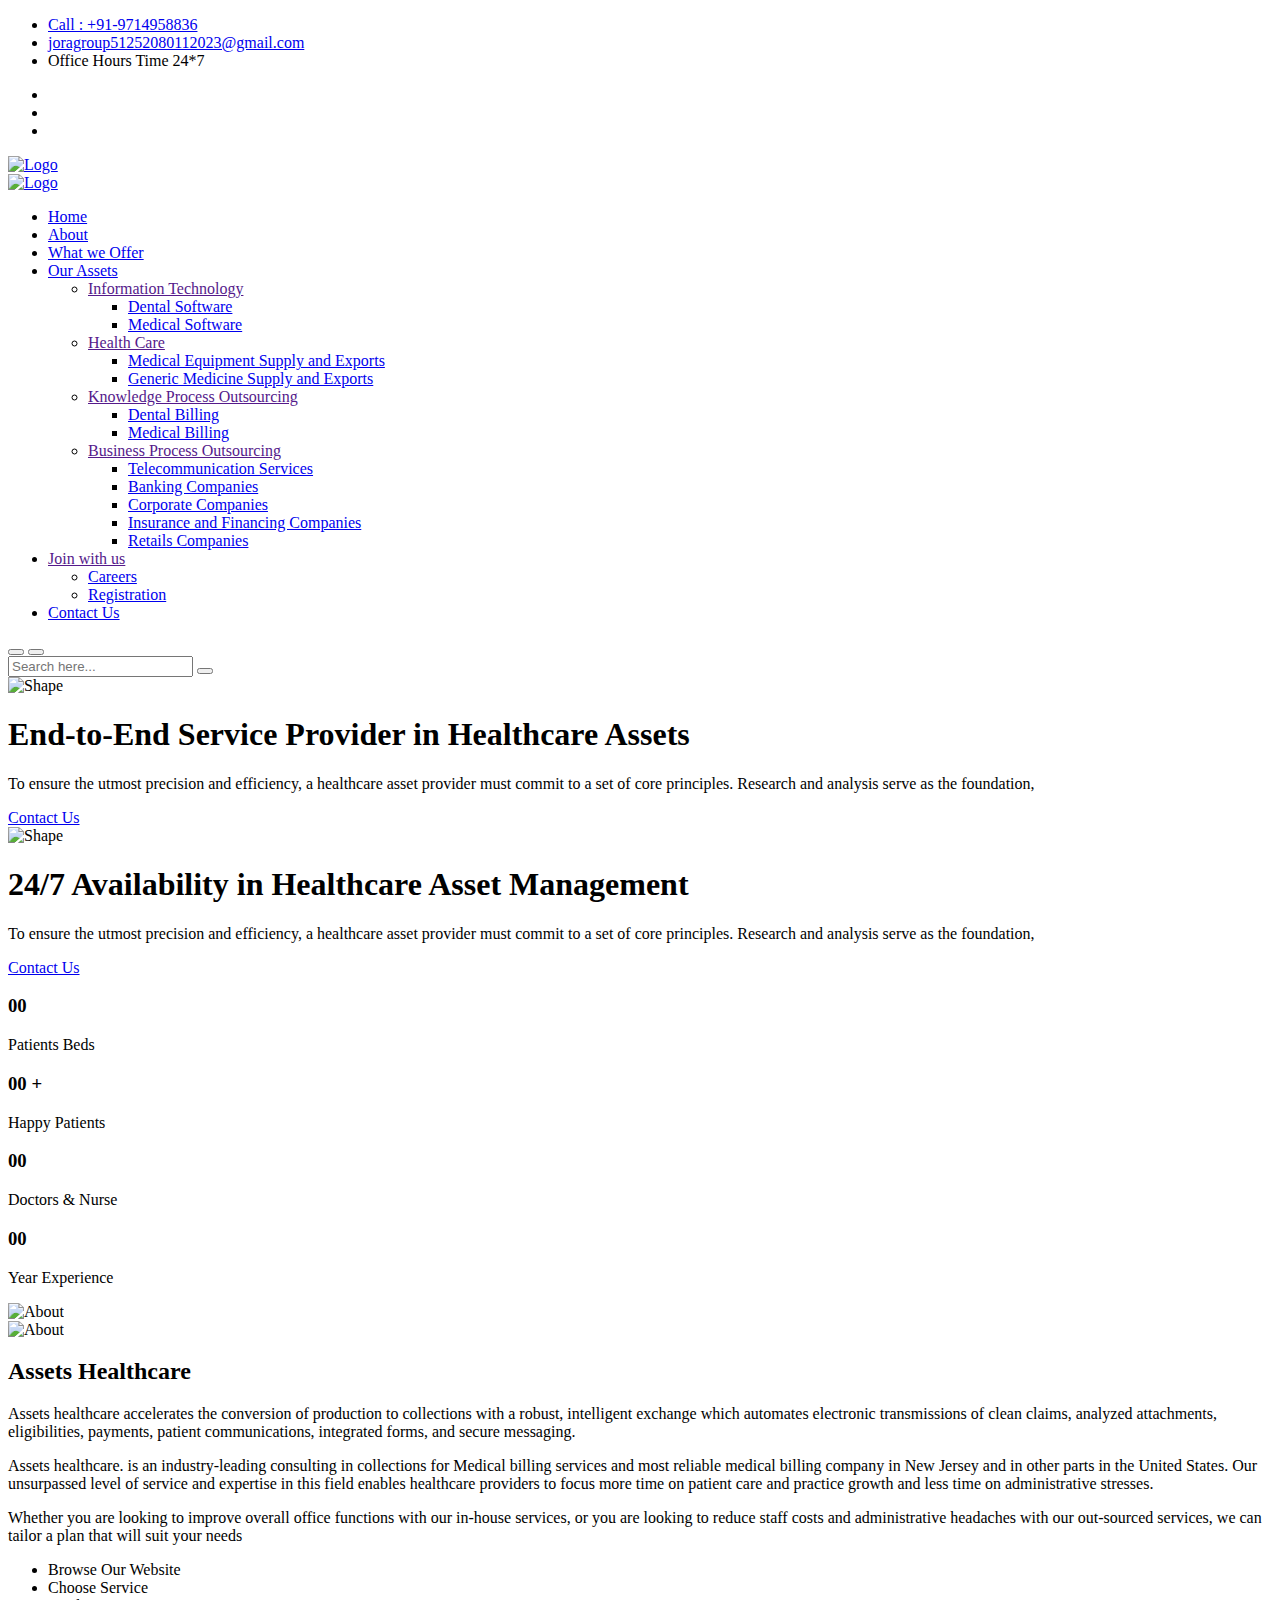
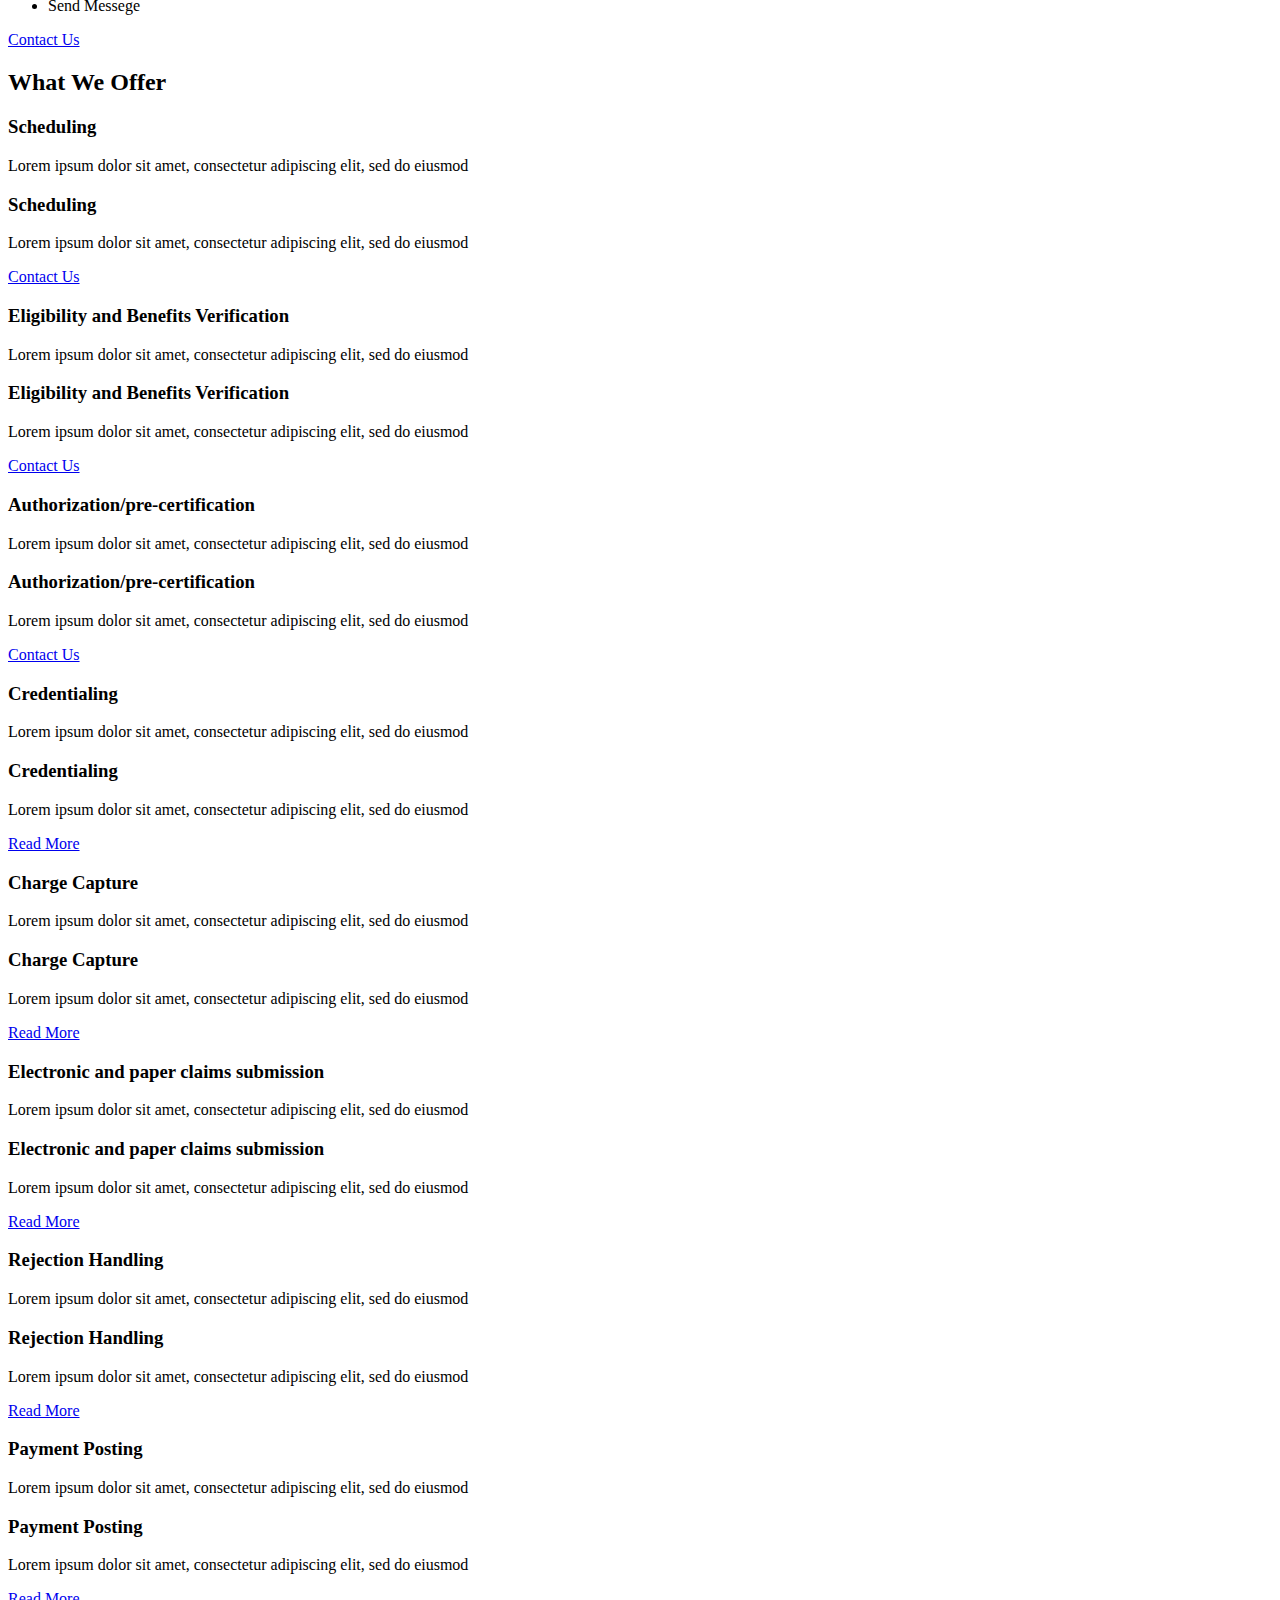
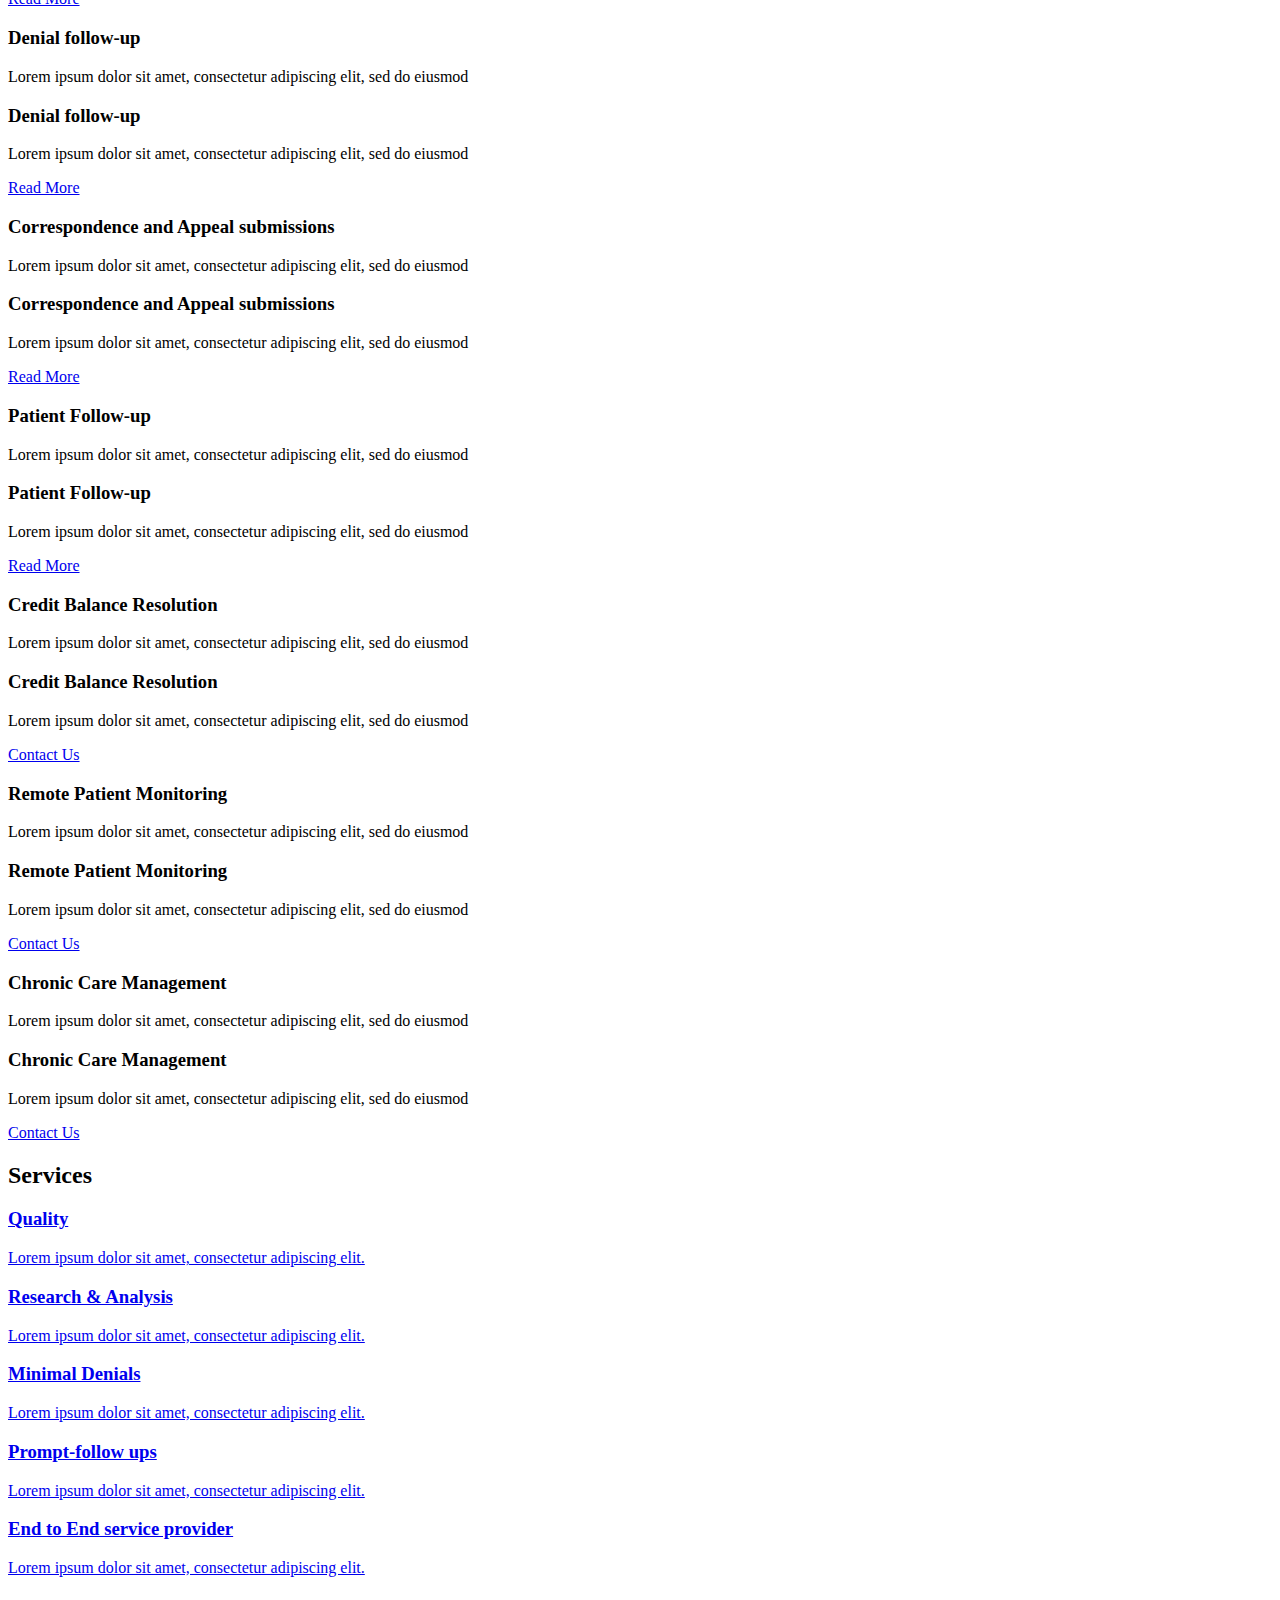
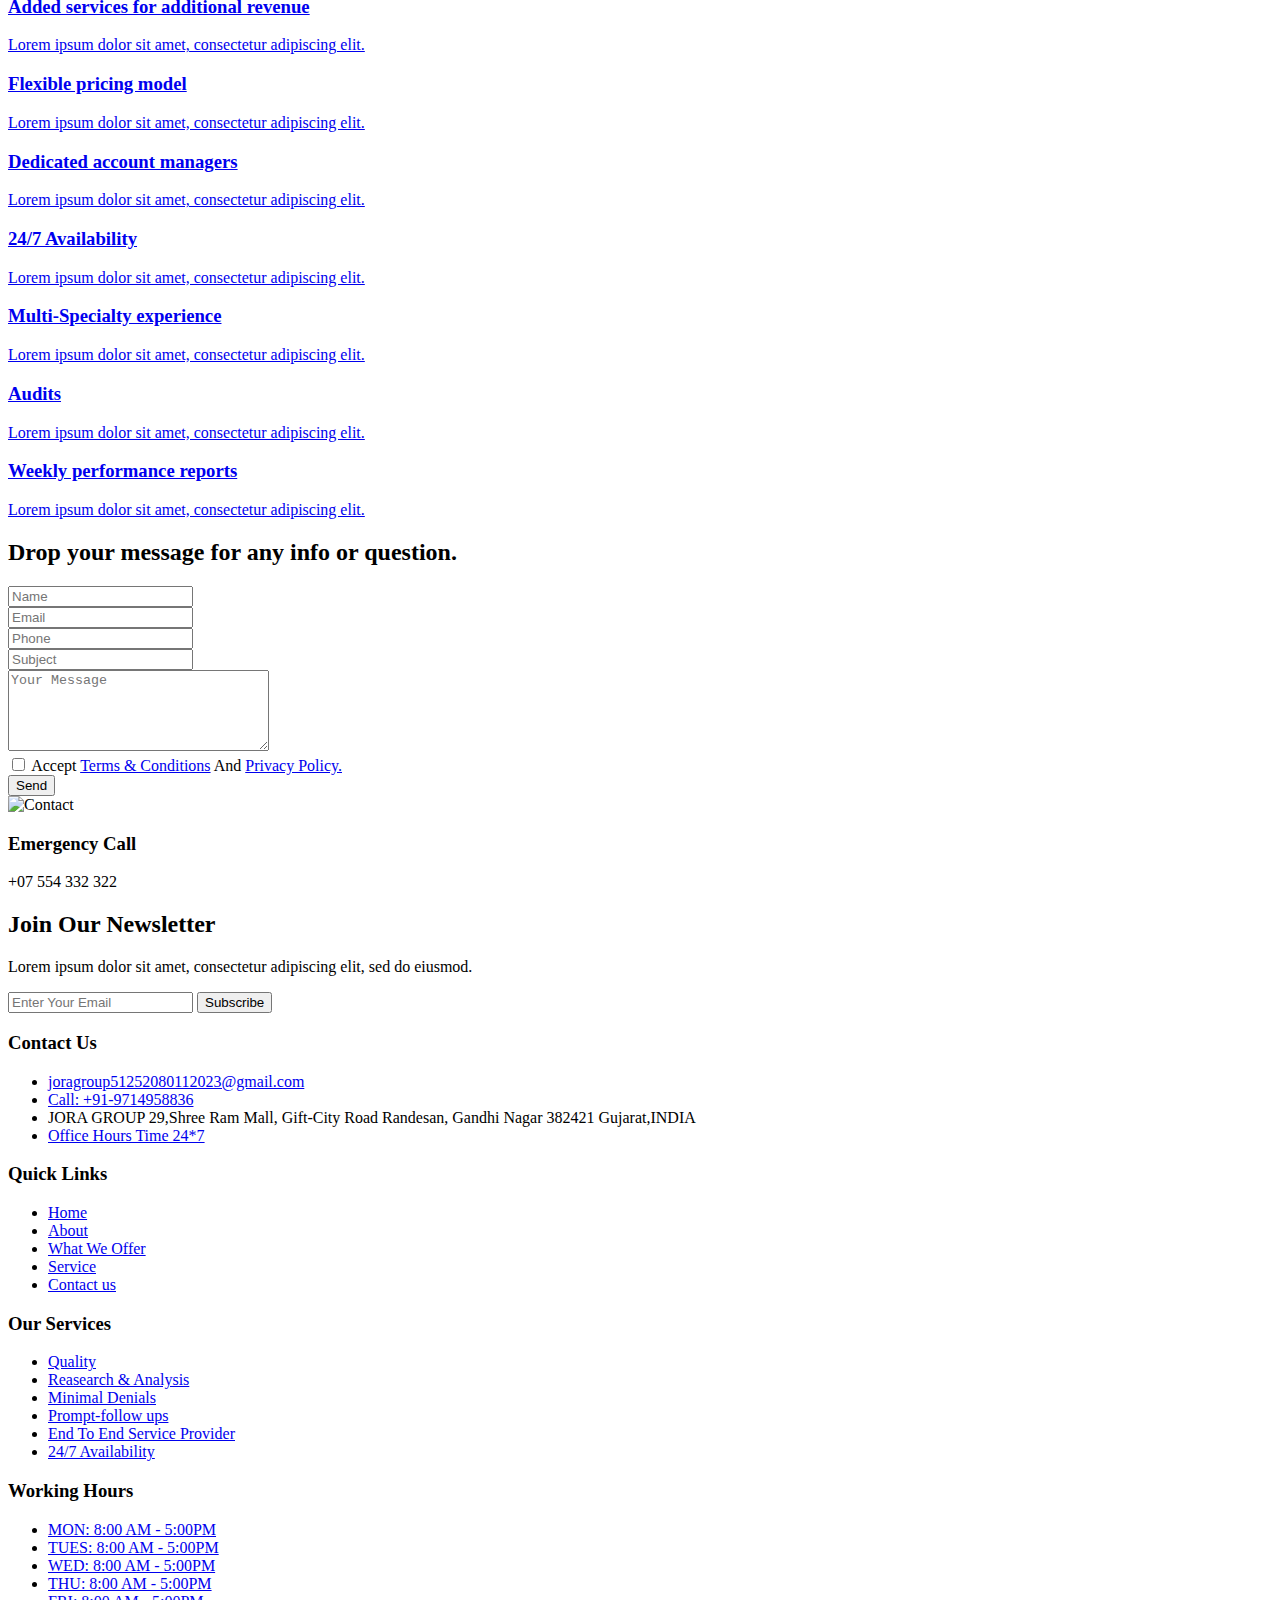
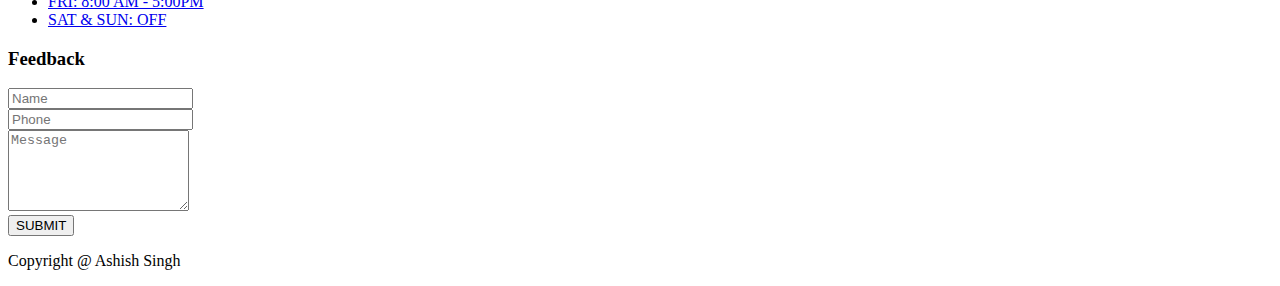
==== index.html @ f6fbd7a0 "Add files via upload" ====
<!DOCTYPE html>
<html lang="zxx">

<head>
    <meta charset="UTF-8">
    <meta name="viewport" content="width=device-width, initial-scale=1.0">

    <link rel="stylesheet" href="assets/css/bootstrap.min.css">

    <link rel="stylesheet" href="assets/css/owl.carousel.min.css">
    <link rel="stylesheet" href="assets/css/owl.theme.default.min.css">

    <link rel="stylesheet" href="assets/css/meanmenu.css">

    <link rel="stylesheet" href="assets/css/icofont.min.css">

    <link rel="stylesheet" href="assets/css/slick.min.css">
    <link rel="stylesheet" href="assets/css/slick-theme.min.css">

    <link rel="stylesheet" href="assets/css/magnific-popup.min.css">

    <link rel="stylesheet" href="assets/css/animate.min.css">

    <link rel="stylesheet" href="assets/css/odometer.min.css">

    <link rel="stylesheet" href="assets/css/style.css">

    <link rel="stylesheet" href="assets/css/responsive.css">

    <link rel="stylesheet" href="assets/css/theme-dark.css">
    <title>Assets Healthcare</title>
    <link rel="icon" type="image/png" href="assets/img/aessetLogo 2-1.png">
  
</head>

<body>

    <div class="loader">
        <div class="d-table">
            <div class="d-table-cell">
                <div class="spinner">
                    <div class="double-bounce1"></div>
                    <div class="double-bounce2"></div>
                </div>
            </div>
        </div>
    </div>


    <div class="header-top">
        <div class="container">
            <div class="row align-items-center">
                <div class="col-sm-9 col-lg-9">
                    <div class="header-top-item">
                        <div class="header-top-left">
                            <ul>
                                <li>
                                    <a href="tel:+07554332322">
                                        <i class="icofont-ui-call"></i>
                                        Call : +91-9714958836
                                    </a>
                                </li>
                                <li>
                                    <a
                                        href="https://templates.hibootstrap.com/cdn-cgi/l/email-protection#533b363f3f3c133e36372036257d303c3e">
                                        <i class="icofont-ui-message"></i>
                                        <span class="__cf_email__"
                                            data-cfemail="b1d9d4dddddef1dcd4d5c2d4c79fd2dedc">joragroup51252080112023@gmail.com</span>
                                    </a>
                                </li>
                                <li>
                                    <i class="icofont-ui-alarm"></i>
                                    Office Hours Time 24*7
                                </li>
                            </ul>
                        </div>
                    </div>
                </div>
                <div class="col-sm-3 col-lg-3">
                    <div class="header-top-item">
                        <div class="header-top-right">
                            <ul>
                                <li>
                                    <a href="#">
                                        <i class="icofont-facebook"></i>
                                    </a>
                                </li>
                                <li>
                                    <a href="#">
                                        <i class="icofont-twitter"></i>
                                    </a>
                                </li>
                                <li>
                                    <a href="#">
                                        <i class="icofont-pinterest"></i>
                                    </a>
                                </li>
                            </ul>
                        </div>
                    </div>
                </div>
            </div>
        </div>
    </div>


    <div class="navbar-area sticky-top">

        <div class="mobile-nav">
            <a href="index.html" class="logo">
                <img style="width: 136px;" src="assets/img/aessetLogo 2-1.png" alt="Logo">
            </a>
        </div>

        <div class="main-nav">
            <div class="container">
                <nav class="navbar navbar-expand-md navbar-light">
                    <a class="navbar-brand" href="index.html">
                        <img src="assets/img/aessetLogo 2-1.png" alt="Logo">
                    </a>
                    <div class="collapse navbar-collapse mean-menu" id="navbarSupportedContent">
                        <ul class="navbar-nav">
                            <li class="nav-item">
                                <a href="#home" class="nav-link  active">Home</a>
                            </li>
                            <li class="nav-item">
                                <a href="#about" class="nav-link">About</a>
                            </li>
                            <li class="nav-item">
                                <a href="#whatweoffer" class="nav-link">What we Offer</a>
                            </li>
                            <li class="nav-item">
                                <a href="#service" class="nav-link dropdown-toggle">Our Assets</a>
                                <ul class="dropdown-menu">
                                    <li class="nav-item">
                                        <a href="" class="nav-link">Information Technology</a>
                                        <ul class="dropdown-menu">
                                            <li>
                                                <a href="DentalSoftware.html" class="text-dark">Dental Software</a>
                                            </li>
                                            <li >
                                                <a href="MedicalSoftware.html" class="text-dark">Medical Software</a>
                                            </li>
                                        </ul>
                                    </li>
                                    <li class="nav-item">
                                        <a href="" class="nav-link">Health Care</a>
                                        <ul class="dropdown-menu">
                                            <li>
                                                <a href="MESE.html" class="text-dark">Medical Equipment Supply and Exports</a>
                                            </li>
                                            <li >
                                                <a href="GESE.html" class="text-dark">Generic Medicine Supply and Exports</a>
                                            </li>
                                        </ul>
                                    </li>
                                    <li class="nav-item">
                                <a href="" class="nav-link">Knowledge Process Outsourcing</a>
                                <ul class="dropdown-menu">
                                    <li class="nav-item">
                                        <a href="Dental-Billing.html" class="text-dark">Dental Billing</a>
                                    </li>
                                    <li class="nav-item">
                                        <a href="Medical-Billing.html" class="text-dark">Medical Billing</a>
                                    </li>
                                </ul>
                            </li>
                                    <li class="nav-item">
                                <a href="" class="nav-link">Business Process Outsourcing</a>
                                <ul class="dropdown-menu">
                                    <li class="nav-item">
                                        <a href="TeleCom.html" class="text-dark">Telecommunication Services</a>
                                    </li>
                                    <li class="nav-item">
                                        <a href="Banking.html"  class="text-dark">Banking Companies</a>
                                    </li>
                                     <li class="nav-item">
                                        <a href="Corporate.html"  class="text-dark">Corporate Companies</a>
                                    </li>
                                     <li class="nav-item">
                                        <a href="Insurance.html" class="text-dark">Insurance and Financing Companies</a>
                                    </li>
                                     <li class="nav-item">
                                        <a href="Retail.html"  class="text-dark">Retails Companies</a>
                                    </li>
                                </ul>
                            </li>
                                </ul>
                                 <li class="nav-item">
                                        <a href="" class="nav-link">Join with us</a>
                                        <ul class="dropdown-menu">
                                            <li>
                                                <a href="Careers.html" class="nav-link">Careers</a>
                                            </li>
                                            <li >
                                                <a href="Registration.html" class="nav-link">Registration</a>
                                            </li>
                                        </ul>
                                    </li>
                                <!-- <li class="nav-item">
                                <a href="#" class="nav-link dropdown-toggle">Services</a>
                                <ul class="dropdown-menu">
                                    <li class="nav-item">
                                        <a href="service.html" class="nav-link">Service</a>
                                    </li>
                                    <li class="nav-item">
                                        <a href="service-details.html" class="nav-link">Service Details</a>
                                    </li>
                                </ul>
                            </li> -->
                                <!-- <li class="nav-item">
                                <a href="#" class="nav-link dropdown-toggle">Doctor</a>
                                <ul class="dropdown-menu">
                                    <li class="nav-item">
                                        <a href="doctor.html" class="nav-link">Doctor</a>
                                    </li>
                                    <li class="nav-item">
                                        <a href="doctor-details.html" class="nav-link">Doctor Details</a>
                                    </li>
                                </ul>
                            </li> -->
                                <!-- <li class="nav-item">
                                <a href="#" class="nav-link dropdown-toggle">Blog</a>
                                <ul class="dropdown-menu">
                                    <li class="nav-item">
                                        <a href="blog.html" class="nav-link">Blog</a>
                                    </li>
                                    <li class="nav-item">
                                        <a href="blog-details.html" class="nav-link">Blog Details</a>
                                    </li>
                                </ul>
                            </li> -->
                            <li class="nav-item">
                                <a href="#contact_in_footer" class="nav-link">Contact Us</a>
                            </li>
                        </ul>
                        <div class="nav-srh">
                            <div class="search-toggle">
                                <button class="search-icon icon-search"><i class="icofont-search-1"></i></button>
                                <button class="search-icon icon-close"><i class="icofont-close"></i></button>
                            </div>
                            <div class="search-area">
                                <form>
                                    <input type="text" class="src-input" id="search-terms"
                                        placeholder="Search here..." />
                                    <button type="submit" name="submit" value="Go" class="search-icon"><i
                                            class="icofont-search-1"></i></button>
                                </form>
                            </div>
                        </div>
                    </div>
                </nav>
            </div>
        </div>
    </div>

    <div class="home-slider owl-theme owl-carousel" id="home">
        <div class="slider-item slider-item-img">
            <div class="d-table">
                <div class="d-table-cell">
                    <div class="container">
                        <div class="slider-text">
                            <div class="slider-shape">
                                <img src="assets/img/home-one/home-slider/1.png" alt="Shape">
                            </div>
                            <h1>End-to-End Service Provider in Healthcare Assets</h1>
                            <p>To ensure the utmost precision and efficiency, a healthcare asset provider must commit to
                                a set of core principles. Research and analysis serve as the foundation,</p>
                            <div class="common-btn">
                                <a href="#contact">Contact Us</a>
                            </div>
                        </div>
                    </div>
                </div>
            </div>
        </div>
        <div class="slider-item slider-item-img">
            <div class="d-table">
                <div class="d-table-cell">
                    <div class="container">
                        <div class="slider-text">
                            <div class="slider-shape-two">
                                <img src="assets/img/home-one/home-slider/2.png" alt="Shape">
                            </div>
                            <h1>24/7 Availability in Healthcare Asset Management</h1>
                            <p>To ensure the utmost precision and efficiency, a healthcare asset provider must commit to
                                a set of core principles. Research and analysis serve as the foundation,</p>
                            <div class="common-btn">
                                <a href="#contact">Contact Us</a>
                            </div>
                        </div>
                    </div>
                </div>
            </div>
        </div>
    </div>


    <div class="counter-area">
        <div class="container">
            <div class="row counter-bg">
                <div class="col-sm-6 col-md-3 col-lg-3">
                    <div class="counter-item">
                        <i class="icofont-patient-bed"></i>
                        <h3>
                            <span class="odometer" data-count="850">00</span>
                        </h3>
                        <p>Patients Beds</p>
                    </div>
                </div>
                <div class="col-sm-6 col-md-3 col-lg-3">
                    <div class="counter-item">
                        <i class="icofont-people"></i>
                        <h3>
                            <span class="odometer" data-count="2500">00</span>
                            <span class="target">+</span>
                        </h3>
                        <p>Happy Patients</p>
                    </div>
                </div>
                <div class="col-sm-6 col-md-3 col-lg-3">
                    <div class="counter-item">
                        <i class="icofont-doctor-alt"></i>
                        <h3>
                            <span class="odometer" data-count="750">00</span>
                        </h3>
                        <p>Doctors & Nurse</p>
                    </div>
                </div>
                <div class="col-sm-6 col-md-3 col-lg-3">
                    <div class="counter-item">
                        <i class="icofont-badge"></i>
                        <h3>
                            <span class="odometer" data-count="18">00</span>
                        </h3>
                        <p>Year Experience</p>
                    </div>
                </div>
            </div>
        </div>
    </div>


    <div id="about" class="about-area pt-100 pb-70">
        <div class="container">
            <div class="row align-items-center">
                <div class="col-lg-6">
                    <div class="about-item">
                        <div class="about-left">
                            <img src="assets/img/home-one/4.jpg" alt="About">
                        </div>
                    </div>
                </div>
                <div class="col-lg-6">
                    <div class="about-item about-right">
                        <img src="assets/img/home-one/5.png" alt="About">
                        <h2>Assets Healthcare</h2>
                        <p>Assets healthcare accelerates the conversion of production to collections with a robust,
                            intelligent exchange which automates electronic transmissions of clean claims, analyzed
                            attachments, eligibilities, payments, patient communications, integrated forms, and secure
                            messaging.</p>
                        <p>Assets healthcare. is an industry-leading consulting in collections for Medical billing
                            services and most reliable medical billing company in New Jersey and in other parts in the
                            United States. Our unsurpassed level of service and expertise in this field enables
                            healthcare providers to focus more time on patient care and practice growth and less time on
                            administrative stresses.</p>
                        <p>Whether you are looking to improve overall office functions with our in-house services, or
                            you are looking to reduce staff costs and administrative headaches with our out-sourced
                            services, we can tailor a plan that will suit your needs</p>
                        <ul>
                            <li>
                                <i class="icofont-check-circled"></i>
                                Browse Our Website
                            </li>
                            <li>
                                <i class="icofont-check-circled"></i>
                                Choose Service
                            </li>
                            <li>
                                <i class="icofont-check-circled"></i>
                                Send Messege
                            </li>
                        </ul>
                        <a href="#contact">Contact Us</a>
                    </div>
                </div>
            </div>
        </div>
    </div>


    <section id="whatweoffer" class="services-area pb-70">
        <div class="container">
            <div class="section-title">
                <h2>What We Offer</h2>
            </div>
            <div class="row">
                <div class="col-sm-6 col-lg-3 wow fadeInUp" data-wow-delay=".3s">
                    <div class="service-item">
                        <div class="service-front">
                            <i class="icofont-calendar"></i>
                            <h3>Scheduling</h3>
                            <p>Lorem ipsum dolor sit amet, consectetur adipiscing elit, sed do eiusmod</p>
                        </div>
                        <div class="service-end">
                            <i class="icofont-calendar"></i>
                            <h3>Scheduling</h3>
                            <p>Lorem ipsum dolor sit amet, consectetur adipiscing elit, sed do eiusmod</p>
                            <a href="#contact">Contact Us</a>
                        </div>
                    </div>
                </div>
                <div class="col-sm-6 col-lg-3 wow fadeInUp" data-wow-delay=".5s">
                    <div class="service-item">
                        <div class="service-front">
                            <i class="icofont-prescription"></i>
                            <h3>Eligibility and Benefits Verification</h3>
                            <p>Lorem ipsum dolor sit amet, consectetur adipiscing elit, sed do eiusmod</p>
                        </div>
                        <div class="service-end">
                            <i class="icofont-prescription"></i>
                            <h3>Eligibility and Benefits Verification</h3>
                            <p>Lorem ipsum dolor sit amet, consectetur adipiscing elit, sed do eiusmod</p>
                            <a href="#contact">Contact Us</a>
                        </div>
                    </div>
                </div>
                <div class="col-sm-6 col-lg-3 wow fadeInUp" data-wow-delay=".7s">
                    <div class="service-item">
                        <div class="service-front">
                            <i class="icofont-patient-file"></i>
                            <h3>Authorization/pre-certification</h3>
                            <p>Lorem ipsum dolor sit amet, consectetur adipiscing elit, sed do eiusmod</p>
                        </div>
                        <div class="service-end">
                            <i class="icofont-patient-file"></i>
                            <h3>Authorization/pre-certification</h3>
                            <p>Lorem ipsum dolor sit amet, consectetur adipiscing elit, sed do eiusmod</p>
                            <a href="#contact">Contact Us</a>
                        </div>
                    </div>
                </div>
                <div class="col-sm-6 col-lg-3 wow fadeInUp" data-wow-delay=".9s">
                    <div class="service-item">
                        <div class="service-front">
                            <i class="icofont-concrete5"></i>
                            <h3>Credentialing</h3>
                            <p>Lorem ipsum dolor sit amet, consectetur adipiscing elit, sed do eiusmod</p>
                        </div>
                        <div class="service-end">
                            <i class="icofont-concrete5"></i>
                            <h3>Credentialing</h3>
                            <p>Lorem ipsum dolor sit amet, consectetur adipiscing elit, sed do eiusmod</p>
                            <a href="#contact">Read More</a>
                        </div>
                    </div>
                </div>
                <div class="col-sm-6 col-lg-3 wow fadeInUp" data-wow-delay=".3s">
                    <div class="service-item">
                        <div class="service-front">
                            <i class="icofont-charging"></i>
                            <h3>Charge Capture</h3>
                            <p>Lorem ipsum dolor sit amet, consectetur adipiscing elit, sed do eiusmod</p>
                        </div>
                        <div class="service-end">
                            <i class="icofont-charging"></i>
                            <h3>Charge Capture</h3>
                            <p>Lorem ipsum dolor sit amet, consectetur adipiscing elit, sed do eiusmod</p>
                            <a href="service-details.html">Read More</a>
                        </div>
                    </div>
                </div>
                <div class="col-sm-6 col-lg-3 wow fadeInUp" data-wow-delay=".5s">
                    <div class="service-item">
                        <div class="service-front">
                            <i class="icofont-paper"></i>
                            <h3>Electronic and paper claims submission</h3>
                            <p>Lorem ipsum dolor sit amet, consectetur adipiscing elit, sed do eiusmod</p>
                        </div>
                        <div class="service-end">
                            <i class="icofont-paper"></i>
                            <h3>Electronic and paper claims submission</h3>
                            <p>Lorem ipsum dolor sit amet, consectetur adipiscing elit, sed do eiusmod</p>
                            <a href="#contact">Read More</a>
                        </div>
                    </div>
                </div>
                <div class="col-sm-6 col-lg-3 wow fadeInUp" data-wow-delay=".7s">
                    <div class="service-item">
                        <div class="service-front">
                            <i class="icofont-hand-power"></i>

                            <h3>Rejection Handling</h3>
                            <p>Lorem ipsum dolor sit amet, consectetur adipiscing elit, sed do eiusmod</p>
                        </div>
                        <div class="service-end">
                            <i class="icofont-hand-power"></i>
                            <h3>Rejection Handling</h3>
                            <p>Lorem ipsum dolor sit amet, consectetur adipiscing elit, sed do eiusmod</p>
                            <a href="#contact">Read More</a>
                        </div>
                    </div>
                </div>
                <div class="col-sm-6 col-lg-3 wow fadeInUp" data-wow-delay=".9s">
                    <div class="service-item">
                        <div class="service-front">
                            <i class="icofont-quill-pen"></i>
                            <h3>Payment Posting</h3>
                            <p>Lorem ipsum dolor sit amet, consectetur adipiscing elit, sed do eiusmod</p>
                        </div>
                        <div class="service-end">
                            <i class="icofont-quill-pen"></i>
                            <h3>Payment Posting</h3>
                            <p>Lorem ipsum dolor sit amet, consectetur adipiscing elit, sed do eiusmod</p>
                            <a href="#contact">Read More</a>
                        </div>
                    </div>
                </div>
                <div class="col-sm-6 col-lg-3 wow fadeInUp" data-wow-delay=".9s">
                    <div class="service-item">
                        <div class="service-front">
                            <i class="icofont-runner"></i>
                            <h3>Denial follow-up</h3>
                            <p>Lorem ipsum dolor sit amet, consectetur adipiscing elit, sed do eiusmod</p>
                        </div>
                        <div class="service-end">
                            <i class="icofont-runner"></i>
                            <h3>Denial follow-up</h3>
                            <p>Lorem ipsum dolor sit amet, consectetur adipiscing elit, sed do eiusmod</p>
                            <a href="#contact">Read More</a>
                        </div>
                    </div>
                </div>
                <div class="col-sm-6 col-lg-3 wow fadeInUp" data-wow-delay=".9s">
                    <div class="service-item">
                        <div class="service-front">
                            <i class="icofont-ambulance-cross"></i>
                            <h3>Correspondence and Appeal submissions</h3>
                            <p>Lorem ipsum dolor sit amet, consectetur adipiscing elit, sed do eiusmod</p>
                        </div>
                        <div class="service-end">
                            <i class="icofont-ambulance-cross"></i>
                            <h3>Correspondence and Appeal submissions</h3>
                            <p>Lorem ipsum dolor sit amet, consectetur adipiscing elit, sed do eiusmod</p>
                            <a href="#contact">Read More</a>
                        </div>
                    </div>
                </div>
                <div class="col-sm-6 col-lg-3 wow fadeInUp" data-wow-delay=".9s">
                    <div class="service-item">
                        <div class="service-front">
                            <i class="icofont-ambulance-cross"></i>
                            <h3>Patient Follow-up</h3>
                            <p>Lorem ipsum dolor sit amet, consectetur adipiscing elit, sed do eiusmod</p>
                        </div>
                        <div class="service-end">
                            <i class="icofont-ambulance-cross"></i>
                            <h3>Patient Follow-up</h3>
                            <p>Lorem ipsum dolor sit amet, consectetur adipiscing elit, sed do eiusmod</p>
                            <a href="#contact">Read More</a>
                        </div>
                    </div>
                </div>
                <div class="col-sm-6 col-lg-3 wow fadeInUp" data-wow-delay=".9s">
                    <div class="service-item">
                        <div class="service-front">
                            <i class="icofont-ambulance-cross"></i>
                            <h3>Credit Balance Resolution</h3>
                            <p>Lorem ipsum dolor sit amet, consectetur adipiscing elit, sed do eiusmod</p>
                        </div>
                        <div class="service-end">
                            <i class="icofont-ambulance-cross"></i>
                            <h3>Credit Balance Resolution</h3>
                            <p>Lorem ipsum dolor sit amet, consectetur adipiscing elit, sed do eiusmod</p>
                            <a href="#contact">Contact Us</a>
                        </div>
                    </div>
                </div>
                <div class="col-sm-6 col-lg-3 wow fadeInUp" data-wow-delay=".9s">
                    <div class="service-item">
                        <div class="service-front">
                            <i class="icofont-ambulance-cross"></i>
                            <h3>Remote Patient Monitoring</h3>
                            <p>Lorem ipsum dolor sit amet, consectetur adipiscing elit, sed do eiusmod</p>
                        </div>
                        <div class="service-end">
                            <i class="icofont-ambulance-cross"></i>
                            <h3>Remote Patient Monitoring</h3>
                            <p>Lorem ipsum dolor sit amet, consectetur adipiscing elit, sed do eiusmod</p>
                            <a href="#contact">Contact Us</a>
                        </div>
                    </div>
                </div>
                <div class="col-sm-6 col-lg-3 wow fadeInUp" data-wow-delay=".9s">
                    <div class="service-item">
                        <div class="service-front">
                            <i class="icofont-ambulance-cross"></i>
                            <h3>Chronic Care Management</h3>
                            <p>Lorem ipsum dolor sit amet, consectetur adipiscing elit, sed do eiusmod</p>
                        </div>
                        <div class="service-end">
                            <i class="icofont-ambulance-cross"></i>
                            <h3>Chronic Care Management</h3>
                            <p>Lorem ipsum dolor sit amet, consectetur adipiscing elit, sed do eiusmod</p>
                            <a href="#contact">Contact Us</a>
                        </div>
                    </div>
                </div>
            </div>
        </div>
    </section>


    <section id="service" class="expertise-area pb-70">
        <div class="container">
            <div class="section-title">
                <h2>Services</h2>
            </div>
            <div class="row align-items-center">
                <div class="col-lg-12">
                    <div class="expertise-item">
                        <div class="row">
                            <div class="col-sm-3 col-lg-3 wow fadeInUp" data-wow-delay=".3s">
                                <a href="blog-details.html">
                                    <div class="expertise-inner">
                                        <i class="icofont-doctor-alt"></i>
                                        <h3>Quality</h3>
                                        <p>Lorem ipsum dolor sit amet, consectetur adipiscing elit.</p>
                                    </div>
                                </a>
                            </div>
                            <div class="col-sm-3 col-lg-3 wow fadeInUp" data-wow-delay=".5s">
                                <a href="blog-details.html">
                                    <div class="expertise-inner">
                                        <i class="icofont-search"></i>
                                        <h3>Research & Analysis</h3>
                                        <p>Lorem ipsum dolor sit amet, consectetur adipiscing elit.</p>
                                    </div>
                                </a>
                            </div>
                            <div class="col-sm-3 col-lg-3 wow fadeInUp" data-wow-delay=".3s">
                                <a href="blog-details.html">
                                    <div class="expertise-inner">
                                        <i class="icofont-network"></i>
                                        <h3>Minimal Denials</h3>
                                        <p>Lorem ipsum dolor sit amet, consectetur adipiscing elit.</p>
                                    </div>
                                </a>
                            </div>
                            <div class="col-sm-3 col-lg-3 wow fadeInUp" data-wow-delay=".5s">
                                <a href="blog-details.html">
                                    <div class="expertise-inner">
                                        <i class="icofont-ambulance-cross"></i>
                                        <h3>Prompt-follow ups</h3>
                                        <p>Lorem ipsum dolor sit amet, consectetur adipiscing elit.</p>
                                    </div>
                                </a>
                            </div>
                            <div class="col-sm-3 col-lg-3 wow fadeInUp" data-wow-delay=".3s">
                                <a href="blog-details.html">
                                    <div class="expertise-inner">
                                        <i class="icofont-doctor-alt"></i>
                                        <h3>End to End service provider</h3>
                                        <p>Lorem ipsum dolor sit amet, consectetur adipiscing elit.</p>
                                    </div>
                                </a>
                            </div>
                            <div class="col-sm-3 col-lg-3 wow fadeInUp" data-wow-delay=".5s">
                                <a href="blog-details.html">
                                    <div class="expertise-inner">
                                        <i class="icofont-law-document"></i>
                                        <h3>Added services for additional revenue</h3>
                                        <p>Lorem ipsum dolor sit amet, consectetur adipiscing elit.</p>
                                    </div>
                                </a>
                            </div>
                            <div class="col-sm-3 col-lg-3 wow fadeInUp" data-wow-delay=".3s">
                                <a href="blog-details.html">
                                    <div class="expertise-inner">
                                        <i class="icofont-price"></i>
                                        <h3>Flexible pricing model</h3>
                                        <p>Lorem ipsum dolor sit amet, consectetur adipiscing elit.</p>
                                    </div>
                                </a>
                            </div>
                            <div class="col-sm-3 col-lg-3 wow fadeInUp" data-wow-delay=".5s">
                                <a href="blog-details.html">
                                    <div class="expertise-inner">
                                        <i class="icofont-manage-user"></i>
                                        <h3>Dedicated account managers</h3>
                                        <p>Lorem ipsum dolor sit amet, consectetur adipiscing elit.</p>
                                    </div>
                                </a>
                            </div>
                            <div class="col-sm-3 col-lg-3 wow fadeInUp" data-wow-delay=".5s">
                                <a href="blog-details.html">
                                    <div class="expertise-inner">
                                        <i class="icofont-ambulance-cross"></i>
                                        <h3>24/7 Availability</h3>
                                        <p>Lorem ipsum dolor sit amet, consectetur adipiscing elit.</p>
                                    </div>
                                </a>
                            </div>
                            <div class="col-sm-3 col-lg-3 wow fadeInUp" data-wow-delay=".5s">
                                <a href="blog-details.html">
                                    <div class="expertise-inner">
                                        <i class="icofont-ambulance-cross"></i>
                                        <h3>Multi-Specialty experience</h3>
                                        <p>Lorem ipsum dolor sit amet, consectetur adipiscing elit.</p>
                                    </div>
                                </a>
                            </div>
                            <div class="col-sm-3 col-lg-3 wow fadeInUp" data-wow-delay=".5s">
                                <a href="blog-details.html">
                                    <div class="expertise-inner">
                                        <i class="icofont-ambulance-cross"></i>
                                        <h3>Audits</h3>
                                        <p>Lorem ipsum dolor sit amet, consectetur adipiscing elit.</p>
                                    </div>
                                </a>
                            </div>
                            <div class="col-sm-3 col-lg-3 wow fadeInUp" data-wow-delay=".5s">
                                <a href="blog-details.html">
                                    <div class="expertise-inner">
                                        <i class="icofont-ambulance-cross"></i>
                                        <h3>Weekly performance reports</h3>
                                        <p>Lorem ipsum dolor sit amet, consectetur adipiscing elit.</p>
                                    </div>
                                </a>
                            </div>
                        </div>
                    </div>
                </div>
            </div>
        </div>
    </section>


    <!-- <div class="video-wrap">
        <div class="container-fluid p-0">
            <div class="tab-content" id="pills-tabContent">
                <div class="tab-pane fade show active" id="pills-home" role="tabpanel" aria-labelledby="pills-home-tab">
                    <div class="video-area">
                        <div class="d-table">
                            <div class="d-table-cell">
                                <div class="container">
                                    <div class="video-item">
                                        <a href="http://www.youtube.com/watch?v=0O2aH4XLbto" class="popup-youtube">
                                            <i class="icofont-ui-play"></i>
                                        </a>
                                        <div class="video-content">
                                            <h3>Hospital Introduction</h3>
                                            <p>Lorem ipsum dolor sit amet, consectetur adipiscing elit, sed do eiusmod
                                                tempor incididunt ut labore et dolore magna aliqua. Quis ipsum
                                                suspendisse ultrices gravida. Risus commodo viverra maecenas accumsan
                                                lacus vel facilisis. </p>
                                        </div>
                                    </div>
                                </div>
                            </div>
                        </div>
                    </div>
                </div>
                <div class="tab-pane fade" id="pills-profile" role="tabpanel" aria-labelledby="pills-profile-tab">
                    <div class="video-area">
                        <div class="d-table">
                            <div class="d-table-cell">
                                <div class="container">
                                    <div class="video-item">
                                        <a href="http://www.youtube.com/watch?v=0O2aH4XLbto" class="popup-youtube">
                                            <i class="icofont-ui-play"></i>
                                        </a>
                                        <div class="video-content">
                                            <h3>About Our Pharmacy</h3>
                                            <p>Lorem ipsum dolor sit amet, consectetur adipiscing elit, sed do eiusmod
                                                tempor incididunt ut labore et dolore magna aliqua. Quis ipsum
                                                suspendisse ultrices gravida. Risus commodo viverra maecenas accumsan
                                                lacus vel facilisis. </p>
                                        </div>
                                    </div>
                                </div>
                            </div>
                        </div>
                    </div>
                </div>
                <div class="tab-pane fade" id="pills-contact" role="tabpanel" aria-labelledby="pills-contact-tab">
                    <div class="video-area">
                        <div class="d-table">
                            <div class="d-table-cell">
                                <div class="container">
                                    <div class="video-item">
                                        <a href="http://www.youtube.com/watch?v=0O2aH4XLbto" class="popup-youtube">
                                            <i class="icofont-ui-play"></i>
                                        </a>
                                        <div class="video-content">
                                            <h3>Our reasearch center and lab </h3>
                                            <p>Lorem ipsum dolor sit amet, consectetur adipiscing elit, sed do eiusmod
                                                tempor incididunt ut labore et dolore magna aliqua. Quis ipsum
                                                suspendisse ultrices gravida. Risus commodo viverra maecenas accumsan
                                                lacus vel facilisis. </p>
                                        </div>
                                    </div>
                                </div>
                            </div>
                        </div>
                    </div>
                </div>
                <div class="tab-pane fade" id="pills-icu" role="tabpanel" aria-labelledby="pills-icu-tab">
                    <div class="video-area">
                        <div class="d-table">
                            <div class="d-table-cell">
                                <div class="container">
                                    <div class="video-item">
                                        <a href="http://www.youtube.com/watch?v=0O2aH4XLbto" class="popup-youtube">
                                            <i class="icofont-ui-play"></i>
                                        </a>
                                        <div class="video-content">
                                            <h3>CCU & ICU</h3>
                                            <p>Lorem ipsum dolor sit amet, consectetur adipiscing elit, sed do eiusmod
                                                tempor incididunt ut labore et dolore magna aliqua. Quis ipsum
                                                suspendisse ultrices gravida. Risus commodo viverra maecenas accumsan
                                                lacus vel facilisis. </p>
                                        </div>
                                    </div>
                                </div>
                            </div>
                        </div>
                    </div>
                </div>
                <div class="tab-pane fade" id="pills-doctor" role="tabpanel" aria-labelledby="pills-doctor-tab">
                    <div class="video-area">
                        <div class="d-table">
                            <div class="d-table-cell">
                                <div class="container">
                                    <div class="video-item">
                                        <a href="http://www.youtube.com/watch?v=0O2aH4XLbto" class="popup-youtube">
                                            <i class="icofont-ui-play"></i>
                                        </a>
                                        <div class="video-content">
                                            <h3>Our Doctors</h3>
                                            <p>Lorem ipsum dolor sit amet, consectetur adipiscing elit, sed do eiusmod
                                                tempor incididunt ut labore et dolore magna aliqua. Quis ipsum
                                                suspendisse ultrices gravida. Risus commodo viverra maecenas accumsan
                                                lacus vel facilisis. </p>
                                        </div>
                                    </div>
                                </div>
                            </div>
                        </div>
                    </div>
                </div>
            </div>
        </div>
        <div class="container">
            <ul class="video-nav nav nav-pills" id="pills-tab" role="tablist">
                <li class="nav-item video-nav-item">
                    <a class="nav-link active" id="pills-home-tab" data-bs-toggle="pill" href="#pills-home" role="tab"
                        aria-controls="pills-home" aria-selected="true">Hospital Introduction</a>
                </li>
                <li class="nav-item video-nav-item">
                    <a class="nav-link" id="pills-profile-tab" data-bs-toggle="pill" href="#pills-profile" role="tab"
                        aria-controls="pills-profile" aria-selected="false">Pharmacy</a>
                </li>
                <li class="nav-item video-nav-item">
                    <a class="nav-link" id="pills-contact-tab" data-bs-toggle="pill" href="#pills-contact" role="tab"
                        aria-controls="pills-contact" aria-selected="false">Reasearch & Lab</a>
                </li>
                <li class="nav-item video-nav-item">
                    <a class="nav-link" id="pills-icu-tab" data-bs-toggle="pill" href="#pills-icu" role="tab"
                        aria-controls="pills-icu" aria-selected="false">CCU & ICU</a>
                </li>
                <li class="nav-item video-nav-item">
                    <a class="nav-link" id="pills-doctor-tab" data-bs-toggle="pill" href="#pills-doctor" role="tab"
                        aria-controls="pills-doctor" aria-selected="false">Doctors</a>
                </li>
            </ul>
        </div>
    </div> -->




    <section id="contact" class="drop-area pt-100">
        <div class="container-fluid">
            <div class="row">
                <div class="col-lg-7 p-0">
                    <div class="drop-item drop-img">
                        <div class="drop-left">
                            <h2>Drop your message for any info or question.</h2>
                            <form id="contactForm">
                                <div class="row">
                                    <div class="col-sm-6 col-lg-6">
                                        <div class="form-group">
                                            <input type="text" name="name" id="name" class="form-control" required
                                                data-error="Please enter your name" placeholder="Name">
                                            <div class="help-block with-errors"></div>
                                        </div>
                                    </div>
                                    <div class="col-sm-6 col-lg-6">
                                        <div class="form-group">
                                            <input type="email" name="email" id="email" class="form-control" required
                                                data-error="Please enter your email" placeholder="Email">
                                            <div class="help-block with-errors"></div>
                                        </div>
                                    </div>
                                    <div class="col-sm-6 col-lg-6">
                                        <div class="form-group">
                                            <input type="text" name="phone_number" id="phone_number" required
                                                data-error="Please enter your number" class="form-control"
                                                placeholder="Phone">
                                            <div class="help-block with-errors"></div>
                                        </div>
                                    </div>
                                    <div class="col-sm-6 col-lg-6">
                                        <div class="form-group">
                                            <input type="text" name="msg_subject" id="msg_subject" class="form-control"
                                                required data-error="Please enter your subject" placeholder="Subject">
                                            <div class="help-block with-errors"></div>
                                        </div>
                                    </div>
                                    <div class="col-md-12 col-lg-12">
                                        <div class="form-group">
                                            <textarea name="message" class="form-control" id="message" cols="30"
                                                rows="5" required data-error="Write your message"
                                                placeholder="Your Message"></textarea>
                                            <div class="help-block with-errors"></div>
                                        </div>
                                    </div>
                                    <div class="col-lg-12 col-md-12">
                                        <div class="form-group">
                                            <div class="form-check agree-label">
                                                <input name="gridCheck" value="I agree to the terms and privacy policy."
                                                    class="form-check-input" type="checkbox" id="gridCheck" required>
                                                <label class="form-check-label" for="gridCheck">
                                                    Accept <a href="terms-condition.html">Terms & Conditions</a> And <a
                                                        href="privacy-policy.html">Privacy Policy.</a>
                                                </label>
                                                <div class="help-block with-errors gridCheck-error"></div>
                                            </div>
                                        </div>
                                    </div>
                                    <div class="col-md-12 col-lg-12">
                                        <button type="submit" class="drop-btn">
                                            Send
                                        </button>
                                        <div id="msgSubmit" class="h3 text-center hidden"></div>
                                        <div class="clearfix"></div>
                                    </div>
                                </div>
                            </form>
                        </div>
                    </div>
                </div>
                <div class="col-lg-5 p-0">
                    <div class="speciality-item speciality-right speciality-right-two speciality-right-three">
                        <img src="assets/img/home-two/4.jpg" alt="Contact">
                        <div class="speciality-emergency">
                            <div class="speciality-icon">
                                <i class="icofont-ui-call"></i>
                            </div>
                            <h3>Emergency Call</h3>
                            <p>+07 554 332 322</p>
                        </div>
                    </div>
                </div>
            </div>
        </div>
    </section>



    <footer class="pb-70" id="contact_in_footer">

        <div class="newsletter-area">
            <div class="container">
                <div class="row newsletter-wrap align-items-center">
                    <div class="col-lg-7">
                        <div class="newsletter-item">
                            <h2>Join Our Newsletter</h2>
                            <p>Lorem ipsum dolor sit amet, consectetur adipiscing elit, sed do eiusmod.</p>
                        </div>
                    </div>
                    <div class="col-lg-5">
                        <div class="newsletter-item">
                            <div class="newsletter-form">
                                <form class="newsletter-form" data-toggle="validator">
                                    <input type="email" class="form-control" placeholder="Enter Your Email" name="EMAIL"
                                        required autocomplete="off">
                                    <button class="btn newsletter-btn" type="submit">
                                        Subscribe
                                    </button>
                                    <div id="validator-newsletter" class="form-result"></div>
                                </form>
                            </div>
                        </div>
                    </div>
                </div>
            </div>
        </div>

        <div class="container">
            <div class="row">
                <div class="col-sm-6 col-lg-4">
                    <div class="footer-item">
                        <div class="footer-contact">
                            <h3>Contact Us</h3>
                            <ul>
                                <li>
                                    <i class="icofont-ui-message"></i>
                                    <a
                                        href="https://templates.hibootstrap.com/cdn-cgi/l/email-protection#7f161119103f121a1b160c1a09511c1012"><span
                                            class="__cf_email__"
                                            data-cfemail="2c45424a436c414948455f495a024f4341">  joragroup51252080112023@gmail.com</span></a>
                                </li>
                                <li>
                                    <i class="icofont-stock-mobile"></i>
                                    <a href="tel:+91-7226885176">Call: +91-9714958836</a>
                                </li>
                                <li>
                                    <i class="icofont-location-pin"></i>
                                    JORA GROUP
                                    29,Shree Ram Mall, Gift-City Road
                                    Randesan, Gandhi Nagar 382421
                                    Gujarat,INDIA

                                </li>

                                <li>
                                    <i class="icofont-ui-alarm"></i>
                                    <a href="tel:+07554332322">Office Hours Time 24*7</a>
                                </li>
                            </ul>
                        </div>
                    </div>

                </div>
                <div class="col-sm-6 col-lg-2">
                    <div class="footer-item">
                        <div class="footer-quick">
                            <h3>Quick Links</h3>
                            <ul>
                                <li>
                                    <a href="#home">Home</a>
                                </li>
                                <li>
                                    <a href="#about">About</a>
                                </li>
                                <li>
                                    <a href="#whatweoffer">What We Offer</a>
                                </li>
                                <li>
                                    <a href="#service">Service</a>
                                </li>
                                <li>
                                    <a href="#contact">Contact us</a>
                                </li>
                            </ul>
                        </div>
                    </div>
                </div>
                <div class="col-sm-6 col-lg-3">
                    <div class="footer-item">
                        <div class="footer-quick">
                            <h3>Our Services</h3>
                            <ul>
                                <li>
                                    <a href="#">Quality</a>
                                </li>
                                <li>
                                    <a href="#">Reasearch & Analysis</a>
                                </li>
                                <li>
                                    <a href="#">Minimal Denials</a>
                                </li>
                                <li>
                                    <a href="#">Prompt-follow ups</a>
                                </li>
                                <li>
                                    <a href="#">End To End Service Provider</a>
                                </li>
                                <li>
                                    <a href="#">24/7 Availability</a>
                                </li>
                            </ul>
                        </div>
                    </div>
                </div>
                    <div class="col-sm-6 col-lg-3">
                    <div class="footer-item">
                        <div class="footer-quick">
                            <h3>Working Hours</h3>
                            <ul>
                                <li>
                                    <a href="#">MON: 8:00 AM - 5:00PM</a>
                                </li>
                                <li>
                                    <a href="#">TUES: 8:00 AM - 5:00PM</a>
                                </li>
                                <li>
                                    <a href="#">WED: 8:00 AM - 5:00PM</a>
                                </li>
                                <li>
                                    <a href="#">THU: 8:00 AM - 5:00PM</a>
                                </li>
                                <li>
                                    <a href="#">FRI: 8:00 AM - 5:00PM</a>
                                </li>
                                <li>
                                    <a href="#">SAT & SUN: OFF</a>
                                </li>
                            </ul>
                        </div>
                    </div>
                </div>
                <div class="col-sm-6 col-lg-3">
                    <div class="footer-item">
                        <div class="footer-feedback">
                            <h3>Feedback</h3>
                            <form>
                                <div class="form-group">
                                    <input type="text" class="form-control" placeholder="Name">
                                </div>
                                <div class="form-group">
                                    <input type="text" class="form-control" placeholder="Phone">
                                </div>
                                <div class="form-group">
                                    <textarea class="form-control" id="your_message" rows="5"
                                        placeholder="Message"></textarea>
                                </div>
                                <div class="text-left">
                                    <button type="submit" class="btn feedback-btn">SUBMIT</button>
                                </div>
                            </form>
                        </div>
                    </div>
                </div>
            </div>
        </div>
    </footer>

 
    <div class="copyright-area">
        <div class="container">
            <div class="copyright-item">
                <p>Copyright @
                    Ashish Singh
                </p>
            </div>
        </div>
    </div>


    <script src="assets/js/jquery.min.js"></script>
    <script src="assets/js/bootstrap.bundle.min.js"></script>

    <script src="assets/js/owl.carousel.min.js"></script>

    <script src="assets/js/jquery.meanmenu.js"></script>

    <script src="assets/js/slick.min.js"></script>

    <script src="assets/js/jquery.magnific-popup.min.js"></script>

    <script src="assets/js/wow.min.js"></script>

    <script src="assets/js/jquery.ajaxchimp.min.js"></script>

    <script src="assets/js/form-validator.min.js"></script>

    <script src="assets/js/contact-form-script.js"></script>

    <script src="assets/js/odometer.min.js"></script>
    <script src="assets/js/jquery.appear.min.js"></script>

    <script src="assets/js/custom.js"></script>
</body>

</html>
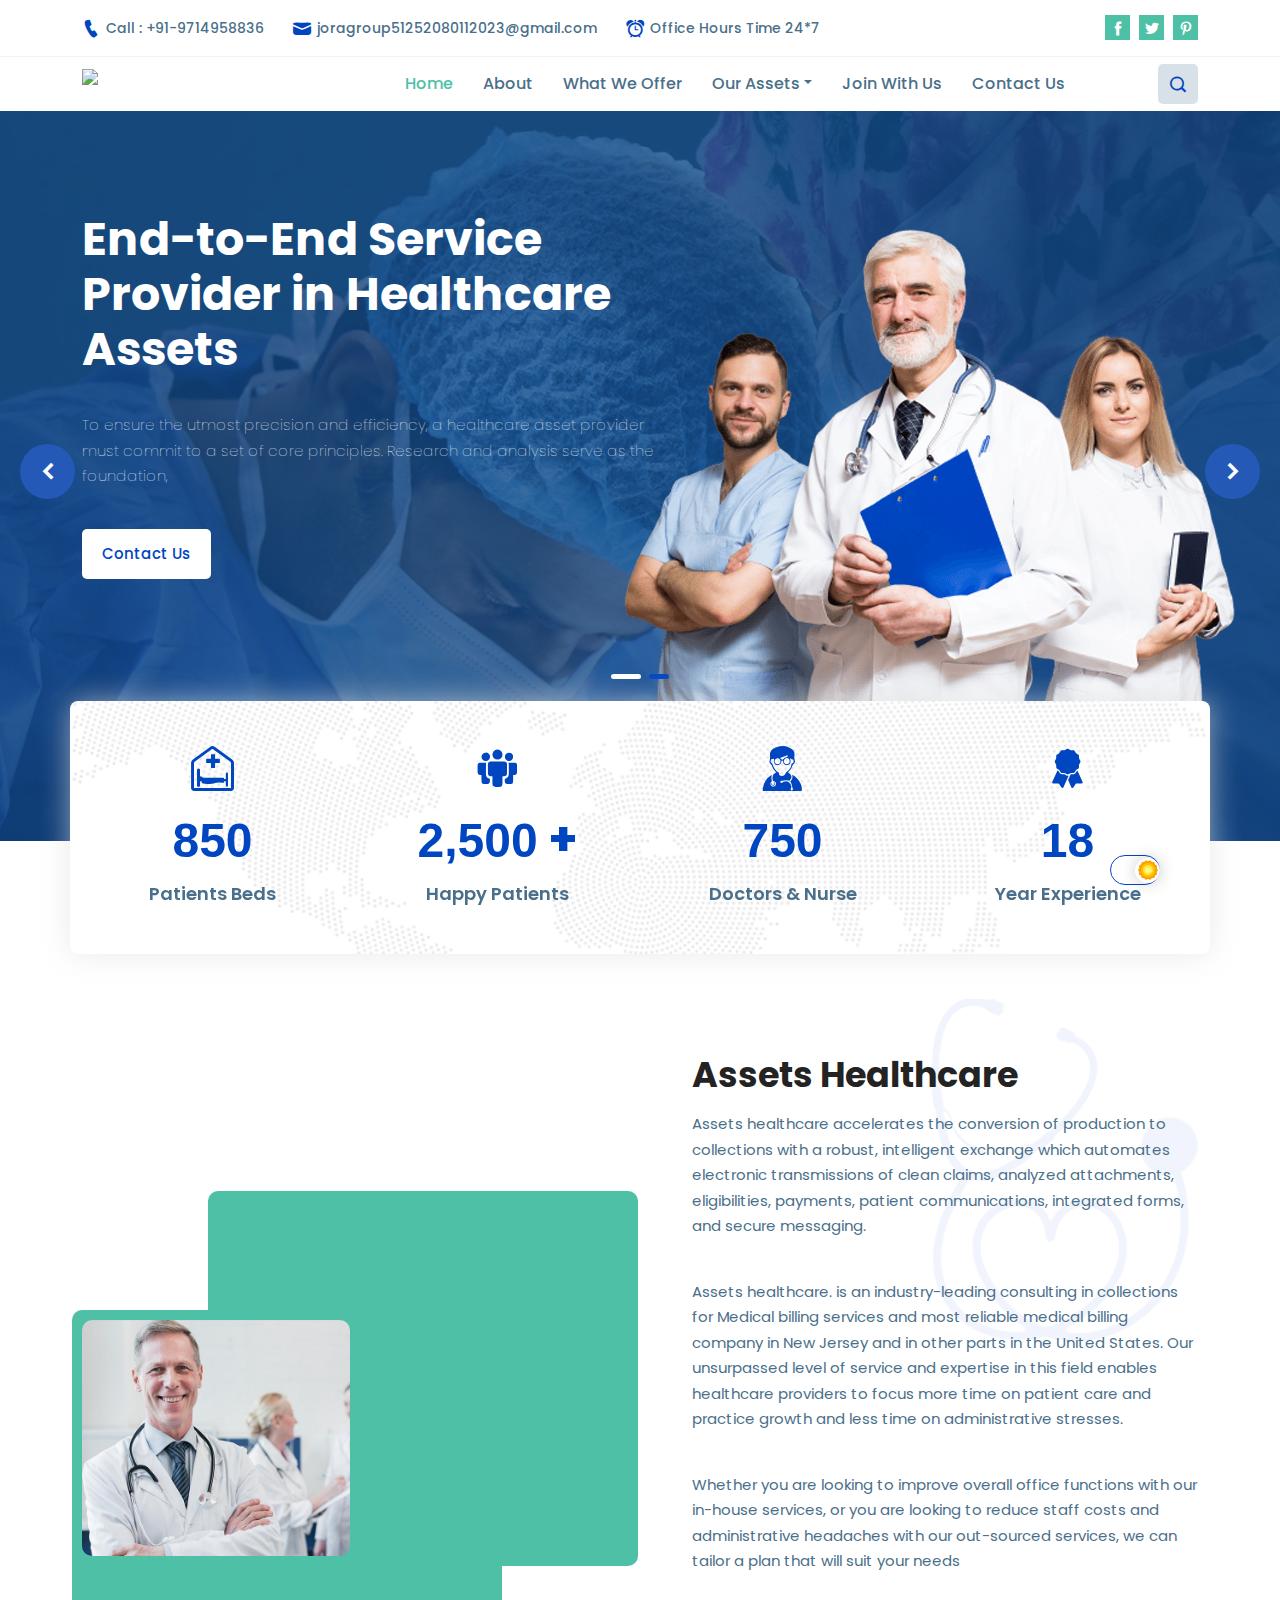
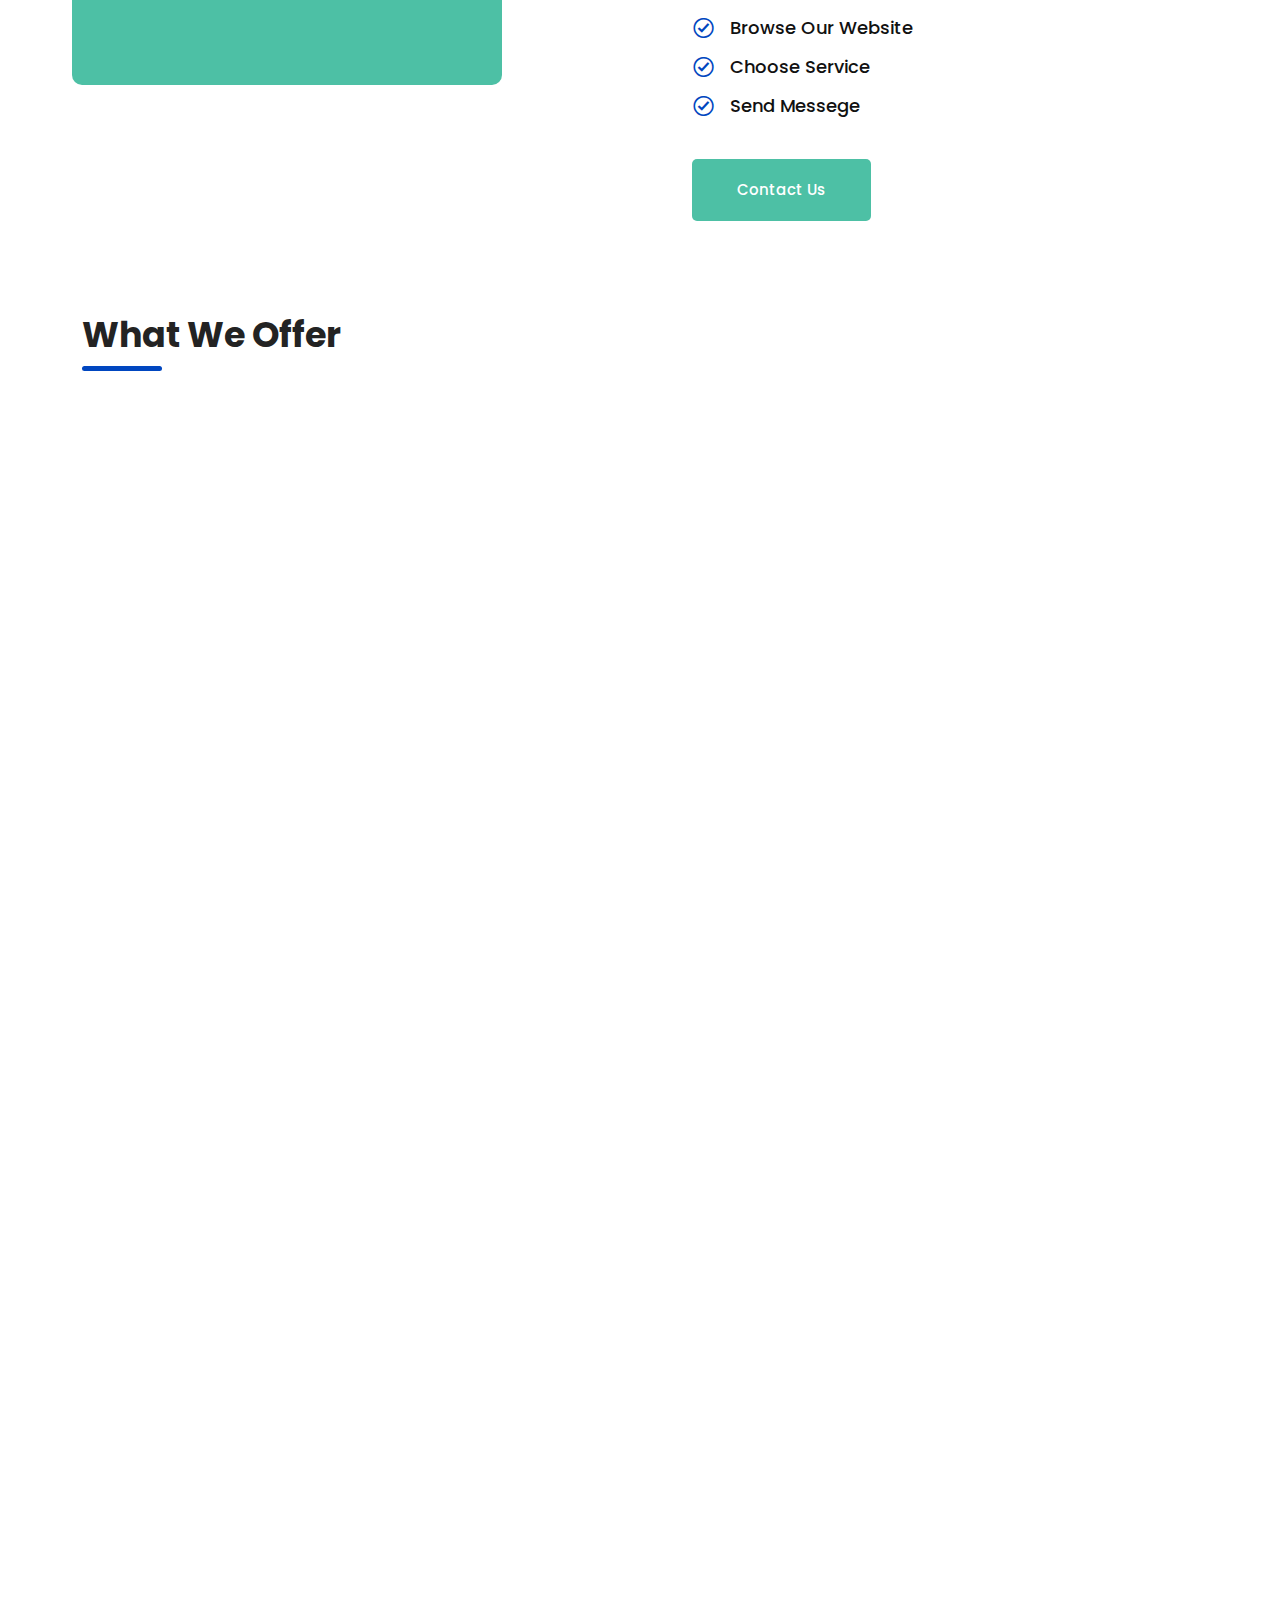
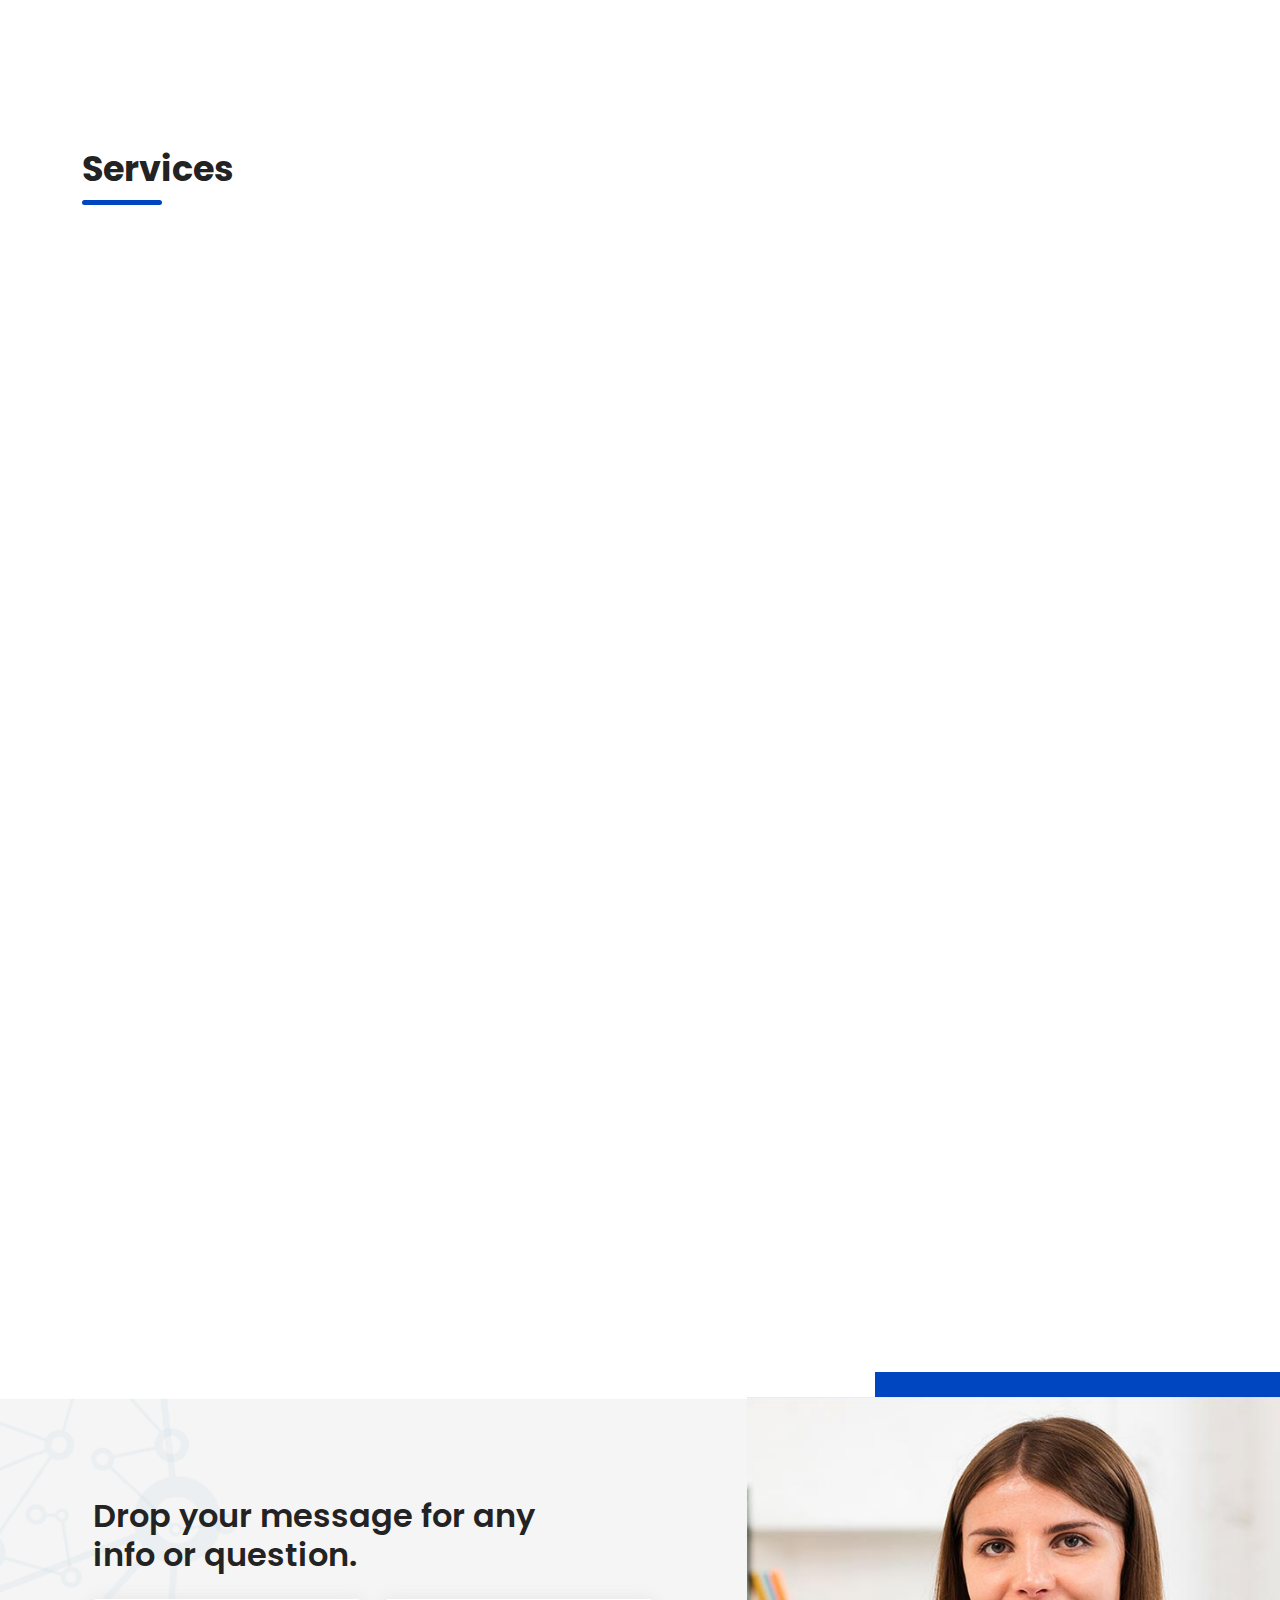
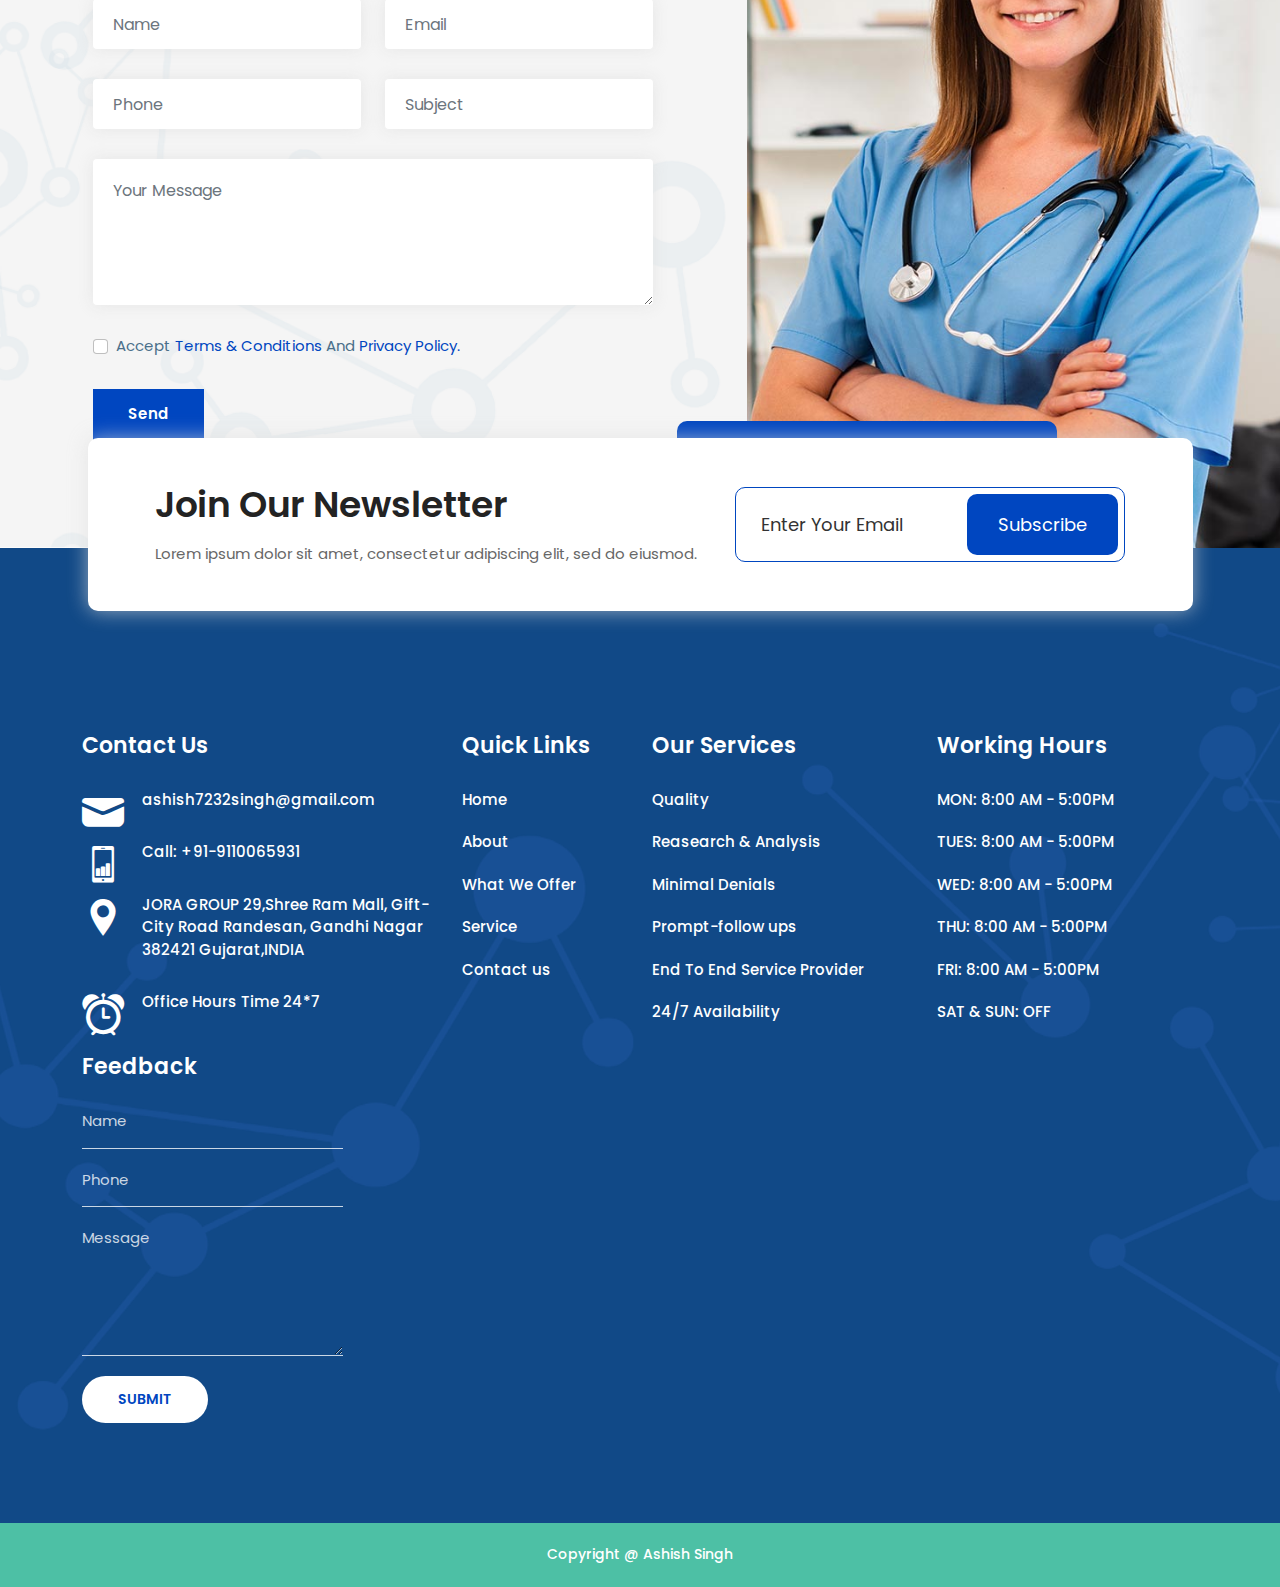
==== commit 7d4cf010: "Update index.html" ====
--- a/index.html
+++ b/index.html
@@ -1010,11 +1010,11 @@
                                     <a
                                         href="https://templates.hibootstrap.com/cdn-cgi/l/email-protection#7f161119103f121a1b160c1a09511c1012"><span
                                             class="__cf_email__"
-                                            data-cfemail="2c45424a436c414948455f495a024f4341">  joragroup51252080112023@gmail.com</span></a>
+                                            >  ashish7232singh@gmail.com</span></a>
                                 </li>
                                 <li>
                                     <i class="icofont-stock-mobile"></i>
-                                    <a href="tel:+91-7226885176">Call: +91-9714958836</a>
+                                    <a href="tel:+91-9000000000">Call: +91-9110065931</a>
                                 </li>
                                 <li>
                                     <i class="icofont-location-pin"></i>
@@ -1027,7 +1027,7 @@
 
                                 <li>
                                     <i class="icofont-ui-alarm"></i>
-                                    <a href="tel:+07554332322">Office Hours Time 24*7</a>
+                                    <a href="tel:+09110065931">Office Hours Time 24*7</a>
                                 </li>
                             </ul>
                         </div>
@@ -1175,4 +1175,4 @@
     <script src="assets/js/custom.js"></script>
 </body>
 
-</html>+</html>
--- a/assets/css/meanmenu.css
+++ b/assets/css/meanmenu.css
@@ -0,0 +1,314 @@
+a.meanmenu-reveal {
+    display: none
+}
+
+.mean-container .mean-bar {
+    float: left;
+    width: 100%;
+    position: absolute;
+    background: 0 0;
+    padding: 20px 0 0;
+    z-index: 999;
+    border-bottom: 1px solid rgba(0, 0, 0, .03);
+    height: 55px
+}
+
+.mean-container a.meanmenu-reveal {
+    width: 35px;
+    height: 30px;
+    padding: 12px 15px 0 0;
+    position: absolute;
+    right: 0;
+    cursor: pointer;
+    color: #fff;
+    text-decoration: none;
+    font-size: 16px;
+    text-indent: -9999em;
+    line-height: 22px;
+    font-size: 1px;
+    display: block;
+    font-weight: 700
+}
+
+.mean-container a.meanmenu-reveal span {
+    display: block;
+    background: #0b4ab0;
+    height: 4px;
+    margin-top: 3px;
+    border-radius: 3px
+}
+
+.mean-container .mean-nav {
+    float: left;
+    width: 100%;
+    background: #fff;
+    margin-top: 55px
+}
+
+.mean-container .mean-nav ul {
+    padding: 0;
+    margin: 0;
+    width: 100%;
+    border: none;
+    list-style-type: none
+}
+
+.mean-container .mean-nav ul li {
+    position: relative;
+    float: left;
+    width: 100%
+}
+
+.mean-container .mean-nav ul li a {
+    display: block;
+    float: left;
+    width: 90%;
+    padding: 1em 5%;
+    margin: 0;
+    text-align: left;
+    color: #677294;
+    border-top: 1px solid #dbeefd;
+    text-decoration: none
+}
+
+.mean-container .mean-nav ul li a.active {
+    color: #000
+}
+
+.mean-container .mean-nav ul li li a {
+    width: 80%;
+    padding: 1em 10%;
+    color: #677294;
+    border-top: 1px solid #dbeefd;
+    opacity: 1;
+    filter: alpha(opacity=75);
+    text-shadow: none !important;
+    visibility: visible;
+    text-transform: none;
+    font-size: 14px
+}
+
+.mean-container .mean-nav ul li.mean-last a {
+    border-bottom: none;
+    margin-bottom: 0
+}
+
+.mean-container .mean-nav ul li li li a {
+    width: 70%;
+    padding: 1em 15%
+}
+
+.mean-container .mean-nav ul li li li li a {
+    width: 60%;
+    padding: 1em 20%
+}
+
+.mean-container .mean-nav ul li li li li li a {
+    width: 50%;
+    padding: 1em 25%
+}
+
+.mean-container .mean-nav ul li a:hover {
+    background: #252525;
+    background: rgba(255, 255, 255, .1)
+}
+
+.mean-container .mean-nav ul li a.mean-expand {
+    margin-top: 3px;
+    width: 100%;
+    height: 24px;
+    padding: 12px !important;
+    text-align: right;
+    position: absolute;
+    right: 0;
+    top: 0;
+    z-index: 2;
+    font-weight: 700;
+    background: 0 0;
+    border: none !important
+}
+
+.mean-container .mean-push {
+    float: left;
+    width: 100%;
+    padding: 0;
+    margin: 0;
+    clear: both
+}
+
+.mean-nav .wrapper {
+    width: 100%;
+    padding: 0;
+    margin: 0
+}
+
+.mean-container .mean-bar,
+.mean-container .mean-bar * {
+    -webkit-box-sizing: content-box;
+    -moz-box-sizing: content-box;
+    box-sizing: content-box
+}
+
+.mean-remove {
+    display: none !important
+}
+
+.mobile-nav {
+    display: none
+}
+
+.mobile-nav.mean-container .mean-nav ul li a.active {
+    color: #ff2d55
+}
+
+.main-nav {
+    background: #000;
+    position: absolute;
+    top: 0;
+    left: 0;
+    padding-top: 15px;
+    padding-bottom: 15px;
+    width: 100%;
+    z-index: 999;
+    height: auto
+}
+
+.mean-nav .dropdown-toggle::after {
+    display: none
+}
+
+.navbar-light .navbar-brand,
+.navbar-light .navbar-brand:hover {
+    color: #fff;
+    font-weight: 700;
+    text-transform: uppercase
+}
+
+.main-nav nav ul {
+    padding: 0;
+    margin: 0;
+    list-style-type: none
+}
+
+.main-nav nav .navbar-nav .nav-item {
+    position: relative;
+    padding: 15px 0
+}
+
+.main-nav nav .navbar-nav .nav-item a {
+    font-weight: 500;
+    font-size: 16px;
+    text-transform: uppercase;
+    color: #fff;
+    padding-left: 0;
+    padding-right: 0;
+    padding-top: 0;
+    padding-bottom: 0;
+    margin-left: 15px;
+    margin-right: 15px
+}
+
+.main-nav nav .navbar-nav .nav-item a:hover,
+.main-nav nav .navbar-nav .nav-item a:focus,
+.main-nav nav .navbar-nav .nav-item a.active {
+    color: #ff2d55
+}
+
+.main-nav nav .navbar-nav .nav-item:hover a {
+    color: #ff2d55
+}
+
+.main-nav nav .navbar-nav .nav-item .dropdown-menu {
+    -webkit-box-shadow: 0 0 30px 0 rgba(0, 0, 0, .05);
+    box-shadow: 0 0 30px 0 rgba(0, 0, 0, .05);
+    background: #0d1028;
+    position: absolute;
+    top: 80px;
+    left: 0;
+    width: 250px;
+    z-index: 99;
+    display: block;
+    padding-top: 20px;
+    padding-left: 5px;
+    padding-right: 5px;
+    padding-bottom: 20px;
+    opacity: 0;
+    visibility: hidden;
+    -webkit-transition: all .3s ease-in-out;
+    transition: all .3s ease-in-out
+}
+
+.main-nav nav .navbar-nav .nav-item .dropdown-menu li {
+    position: relative;
+    padding: 0
+}
+
+.main-nav nav .navbar-nav .nav-item .dropdown-menu li a {
+    font-size: 15px;
+    font-weight: 500;
+    text-transform: capitalize;
+    padding: 9px 15px;
+    margin: 0;
+    display: block;
+    color: #fff
+}
+
+.main-nav nav .navbar-nav .nav-item .dropdown-menu li a:hover,
+.main-nav nav .navbar-nav .nav-item .dropdown-menu li a:focus,
+.main-nav nav .navbar-nav .nav-item .dropdown-menu li a.active {
+    color: #ff2d55
+}
+
+.main-nav nav .navbar-nav .nav-item .dropdown-menu li .dropdown-menu {
+    position: absolute;
+    left: -100%;
+    top: 0;
+    opacity: 0 !important;
+    visibility: hidden !important
+}
+
+.main-nav nav .navbar-nav .nav-item .dropdown-menu li:hover .dropdown-menu {
+    opacity: 1 !important;
+    visibility: visible !important;
+    top: -20px !important
+}
+
+.main-nav nav .navbar-nav .nav-item .dropdown-menu li .dropdown-menu li .dropdown-menu {
+    position: absolute;
+    left: -100%;
+    top: 0;
+    opacity: 0 !important;
+    visibility: hidden !important
+}
+
+.main-nav nav .navbar-nav .nav-item .dropdown-menu li:hover .dropdown-menu li:hover .dropdown-menu {
+    opacity: 1 !important;
+    visibility: visible !important;
+    top: -20px !important
+}
+
+.main-nav nav .navbar-nav .nav-item .dropdown-menu li .dropdown-menu li a {
+    color: #fff;
+    text-transform: capitalize
+}
+
+.main-nav nav .navbar-nav .nav-item .dropdown-menu li .dropdown-menu li a:hover,
+.main-nav nav .navbar-nav .nav-item .dropdown-menu li .dropdown-menu li a:focus,
+.main-nav nav .navbar-nav .nav-item .dropdown-menu li .dropdown-menu li a.active {
+    color: #ff2d55
+}
+
+.main-nav nav .navbar-nav .nav-item .dropdown-menu li:hover a {
+    color: #ff2d55
+}
+
+.main-nav nav .navbar-nav .nav-item:hover ul {
+    opacity: 1;
+    visibility: visible;
+    top: 100%
+}
+
+.main-nav nav .navbar-nav .nav-item:last-child .dropdown-menu {
+    left: auto;
+    right: 0
+}